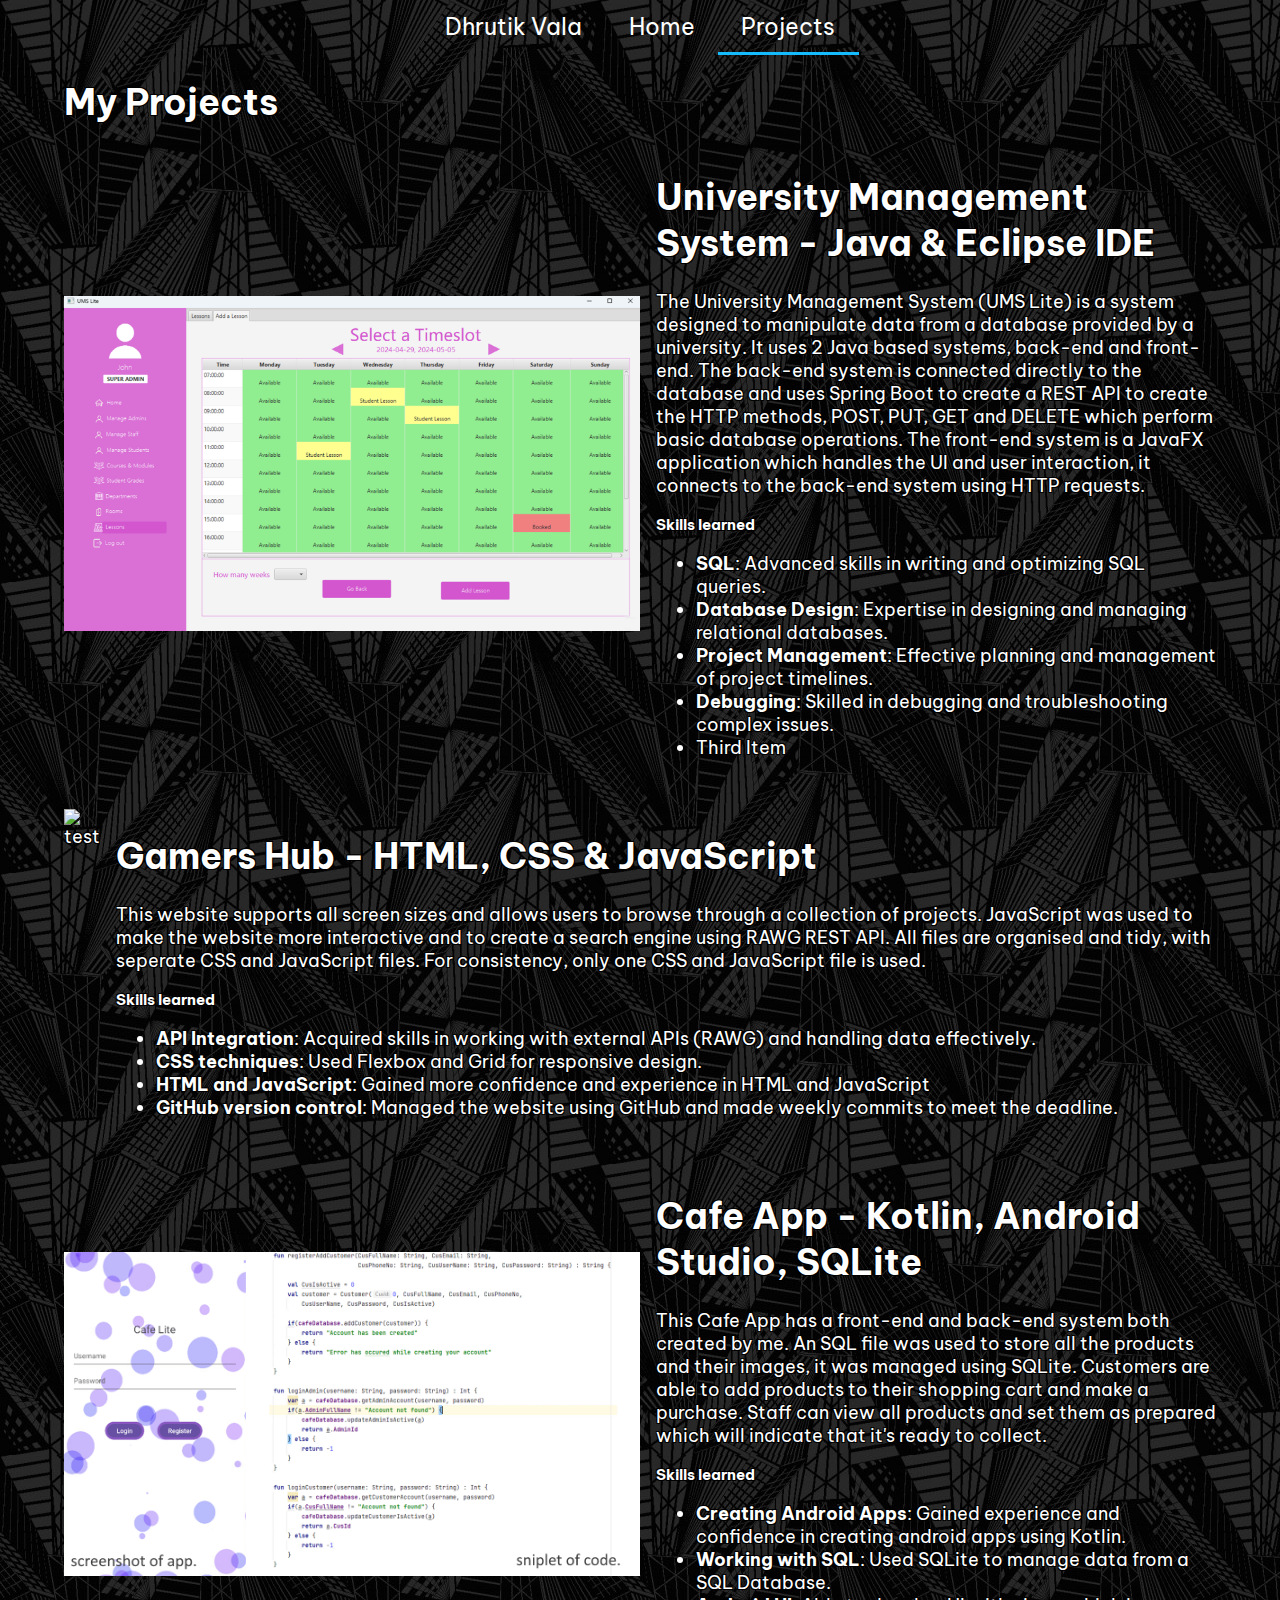
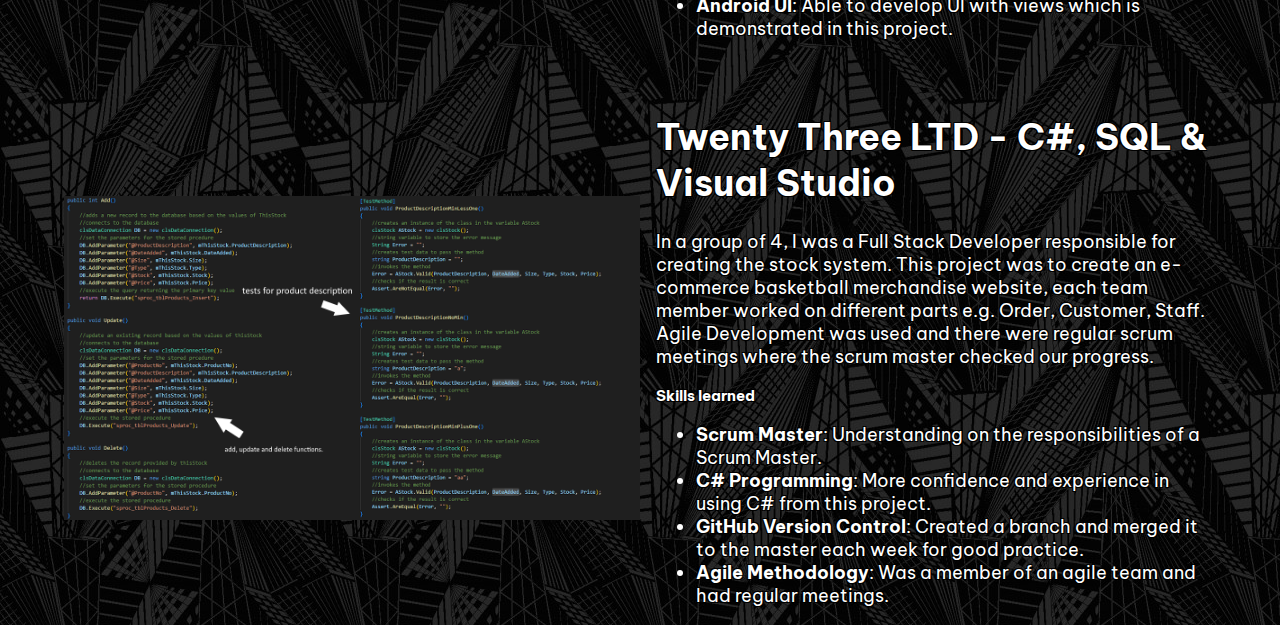
==== projects.html @ 438a1006 "Uploaded my portfolio website files" ====
<!doctype html>
<html lang="en">

<head>
  <meta charset="utf-8">
  <meta name="viewport" content="width=device-width, initial-scale=1.0">
  <title>P2658896</title>
  <link rel="stylesheet" href="css/styles.css">
</head>

<body>
  <div id="menuToggler">&#8801;</div>
  <nav id="menu">
    <a>Dhrutik Vala</a>
    <a href="index.html">Home</a>
    <a class="selectedPage">Projects</a>
  </nav>
  <main class="projectsMain">
    <h1>My Projects</h1>
    <div class="projectGrids">
      <article class="projectGrid">      
        <div class="projectText">
          <img src="images\UMS Lite.png" alt="test" class="projectGridImage">
          <div>
            <h1>University Management System - Java & Eclipse IDE</h1>
            <p>The University Management System (UMS Lite) is a system designed to manipulate data from a database provided by a university.
               It uses 2 Java based systems, back-end and front-end.
                The back-end system is connected directly to the database and uses Spring Boot to create a REST API to create the HTTP methods,
                POST, PUT, GET and DELETE which perform basic database operations. The front-end system is a JavaFX application which handles the UI and user interaction,
                it connects to the back-end system using HTTP requests.</p>
            <h2>Skills learned</h2>
            <ul>
              <li><b>SQL</b>: Advanced skills in writing and optimizing SQL queries.</li>              
              <li><b>Database Design</b>: Expertise in designing and managing relational databases.</li>
              <li><b>Project Management</b>: Effective planning and management of project timelines.</li>
              <li><b>Debugging</b>: Skilled in debugging and troubleshooting complex issues.</li>              
              <li>Third Item</li>     
            </ul>
          </div>       
        </div>
      </article>
      <article class="projectGrid">
        <div class="projectText">
          <img src="images\gamers Hub.png" alt="test" class="projectGridImage">
          <div>           
            <h1>Gamers Hub - HTML, CSS & JavaScript</h1>
            <p>This website supports all screen sizes and allows users to browse through a collection of projects. 
              JavaScript was used to make the website more interactive and to create a search engine 
              using RAWG REST API. All files are organised and tidy, with seperate CSS and JavaScript files.
              For consistency, only one CSS and JavaScript file is used.</p>
            <h2>Skills learned</h2>
            <ul>
              <li><b>API Integration</b>: Acquired 
                skills in working with external APIs (RAWG) and 
                handling data effectively.</li>              
              <li><b>CSS techniques</b>: Used Flexbox and Grid for responsive design. </li>
              <li><b>HTML and JavaScript</b>: Gained more confidence and experience in HTML and JavaScript</li>
              <li><b>GitHub version control</b>: Managed the website using GitHub and made weekly commits to meet the deadline.</li>     
            </ul>
          </div>       
        </div>
      </article>
      <article class="projectGrid">
        <div class="projectText">
          <img src="images\cafe app.png" alt="test" class="projectGridImage">
          <div>           
            <h1>Cafe App - Kotlin, Android Studio, SQLite</h1>
            <p>This Cafe App has a front-end and back-end system both created by me. An SQL file was used to store all the products and their images, it was managed using SQLite.
              Customers are able to add products to their shopping cart and make a purchase.
              Staff can view all products and set them as prepared which will indicate that it's ready to collect.
            </p>
            <h2>Skills learned</h2>
            <ul>
              <li><b>Creating Android Apps</b>: Gained experience and confidence in creating android apps using Kotlin.</li>              
              <li><b>Working with SQL</b>: Used SQLite to manage data from a SQL Database.</li>
              <li><b>Android UI</b>: Able to develop UI with views which is demonstrated in this project.</li>    
            </ul>
          </div>       
        </div>
      </article>
      <article class="projectGrid">
        <div class="projectText">
          <img src="images\Twenty Three LTD.png" alt="test" class="projectGridImage">
          <div>           
            <h1>Twenty Three LTD - C#, SQL & Visual Studio</h1>
            <p>In a group of 4, I was a Full Stack Developer responsible for creating the stock system. 
              This project was to create an e-commerce basketball merchandise website, each team member worked on different parts e.g. Order, Customer, Staff.
              Agile Development was used and there were regular scrum meetings where the scrum master checked our progress.
            </p>
            <h2>Skills learned</h2>
            <ul>
              <li><b>Scrum Master</b>: Understanding on the responsibilities of a Scrum Master.</li>              
              <li><b>C# Programming</b>: More confidence and experience in using C# from this project. </li>
              <li><b>GitHub Version Control</b>: Created a branch and merged it to the master each week for good practice.</li>   
              <li><b>Agile Methodology</b>: Was a member of an agile team and had regular meetings. </li> 
            </ul>
          </div>       
        </div>
      </article>
    </div>
  </main>
  <script src="js/scripts.js"></script>
</body>

</html>
---- css/styles.css ----
@import url('https://fonts.googleapis.com/css2?family=Be+Vietnam+Pro:ital,wght@0,100;0,200;0,300;0,400;0,500;0,600;0,700;0,800;0,900;1,100;1,200;1,300;1,400;1,500;1,600;1,700;1,800;1,900&family=New+Amsterdam&display=swap" rel="stylesheet');

body {
	font-family: "Be Vietnam Pro", sans-serif;
	font-weight: 400;
	font-style: normal;
	font-size: large;
	color: white;
	margin: 0;
	background: url('../images/background.png');

}

.homeText {
	text-align: center;
	margin: 2em;
}

.descriptionText h1,
.descriptionText h3 {
	margin: 0;
}

.descriptionText {
	margin-bottom: 20px;
}

.homeButton {
	margin-top: 100px;
	padding: 0.5em 3em;
	background-color: rgb(121, 192, 250);
	color: white;
	border: none;
	border-radius: 5px;
	font-size: 1em;
	cursor: pointer;
}

.homeButton {
	text-decoration: none;
}


#menuToggler {
	position: absolute;
	top: 0.5rem;
	right: 0.5rem;
	background-color: rgb(176, 217, 250);
	color: white;
	font-size: 40px;
	text-align: left;
	line-height: 1em;
	padding: 0 1rem;
	z-index: 2;
}

.selectedPage {
	border-bottom: 3px solid rgb(20, 187, 253);
}

nav {
	position: fixed;
	width: 100vw;
	height: 100vh;
	top: 0;
	display: flex;
	flex-direction: column;
	opacity: 0;
	transform: translateX(100vw);
	transition: transform 0.4s, opacity 0.6s;
	z-index: 1;
}

nav a {
	font-size: 2em;
	text-decoration: none;
	padding: 0.5em 1em;
	color: white;
	text-align: center;
	flex-grow: 1;
}

nav .title {
	font-weight: bold;
}

nav.open {
	background-color: rgb(176, 217, 250);
	transition: transform 0.4s, opacity 0.2s;
	transform: none;
	opacity: 1;
}

nav.open .selectedPage {
	border-bottom: transparent;
}

nav a:hover {
	color: #57a9ec;
}

main {
	/*text-align: center;*/
	text-shadow:
		-1px -1px 0 #000,
		1px -1px 0 #000,
		-1px 1px 0 #000,
		1px 1px 0 #000;

}

main section {

	margin: 0em;
	padding: 2.5em;
	padding-top: 5em;
	padding-bottom: 5em;

}

.grids {
	display: grid;
	grid-template-columns: repeat(auto-fit, minmax(300px, 1fr));
	gap: 2rem;

}

.grid {
	display: grid;
	grid-template-columns: auto 1fr;
	position: relative;
}

.gridImage {
	position: absolute;
	top: 0;
	left: 0;
	width: 100%;
	height: 100%;
	object-fit: cover;
}

.gridText {
	position: absolute;
	bottom: 0;
	left: 0;
	background-color: rgba(255, 255, 255, 0.7);
	padding: 10px;
}

.projectsMain {
	gap: 2em;
}

.description {
	display: flex;
	align-items: flex-start;
	flex-direction: column;
	padding: 0;
	padding-top: 2em;
	margin-left: 20px;
	flex: 1;
	padding-bottom: 2em;
}

.projectsTitle,
.projectsDescription {
	margin: 0;
	padding: 0;
	color: white;
}

.projectsDescription {
	max-width: 800px;
	text-align: left;
}

.projectGrids {
	display: grid;
	grid-template-rows: repeat(auto-fit, minmax(200px, 1fr));
	gap: 2rem;
	padding: 0;
}

.projectText {
	display: flex;
	gap: 1rem;
	font-size: small;
}

.projectGrid h2 {
	font-size: 15px;
}

.projectGrid {
	display: grid;
	grid-template-rows: auto 1fr;
	position: relative;
	max-width: 100%;
}

.projectGridImage {
	max-width: 50%;
	max-height: 100%;
	object-fit: contain;
}

.listOfprojects {
	display: grid;
	grid-template-columns: repeat(auto-fit, minmax(150px, 1fr));
	padding: 0;
	gap: 1em;
	margin-top: 1em;
}

.projectGridsColumn {
	display: grid;
	grid-template-rows: repeat(auto-fit, minmax(150px, 1fr));
	padding: 0;
	gap: 1em;
	margin: 0;
}

.projectGridColumn {
	display: grid;
	grid-template-columns: 1fr 1fr;
	padding: 1px;
}

.projectGridColumnImage {
	display: flex;
	width: 100px;
}

.projectGridColumn a {
	display: flex;
	align-items: center;
	text-decoration: none;
	color: white;
	grid-column: 1/-1;
	max-width: 500px;
	font-size: 15px;
	gap: 1em;
}

.projectGridColumn:hover .projectGridColumnImage {
	filter: brightness(50%);
}

/* TABLET STYLES */

@media screen and (min-width: 500px) {

	/* applies to screens wider than 499px */

	.projectsMain {
		padding-left: 0%;
		padding-right: 0%;
	}
}

@media screen and (max-width: 750px) {
	.projectGrids {
		grid-template-rows: repeat(auto-fit, minmax(150px, 1fr));
	}
}

@media screen and (max-width: 960px) {
	.listOfprojects {
		grid-template-columns: repeat(auto-fit, minmax(300px, 1fr));
	}

	.projectsMain h1 {
		font-size: 22px;
	}
}

@media screen and (max-width: 501px) {
	.resultGrid {
		width: 216px;
		height: 121.5px;
		display: grid;
		grid-template-columns: auto 1fr;
		position: relative;
	}

	.projectsMain {
		padding-left: 0%;
		padding-right: 0%;
	}
}

@media screen and (min-width: 1200px) {

	/* applies to screens wider than 1199px */
	nav {
		display: flex;
		flex-direction: row;
		transform: none;
		opacity: 1;
		height: auto;
		position: static;
		justify-content: center;
	}

	nav a {
		font-size: 1.3em;
		flex-grow: 0;
	}

	#menuToggler {
		display: none;
	}

	.projectText {
		font-size: large;
	}

}

/* DESKTOP STYLES */

@media screen and (min-width: 420px) {

	/* applies to screens wider than 999px */

	.showcasedprojectImages {
		display: flex;
		flex-direction: row;
		gap: 2em;
	}

	.projectsMain {
		padding-left: 5%;
		padding-right: 5%;
	}
}
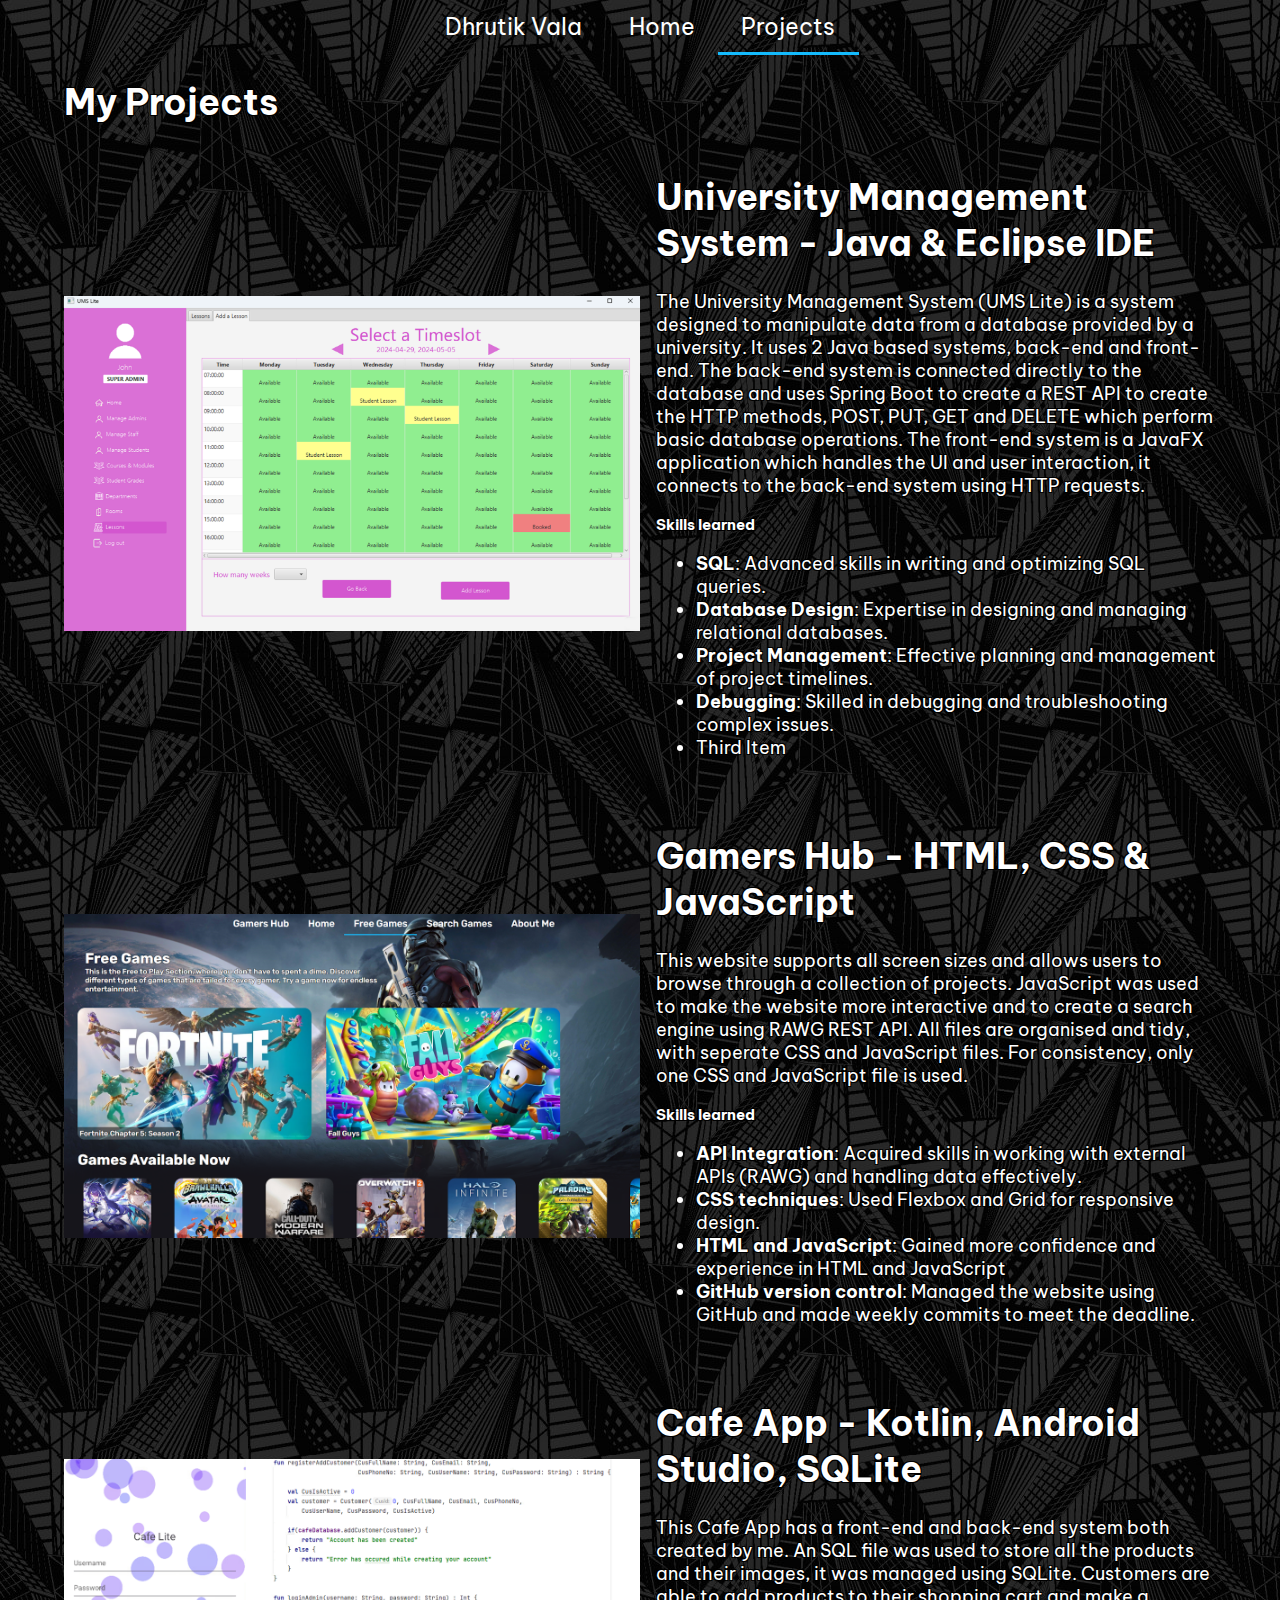
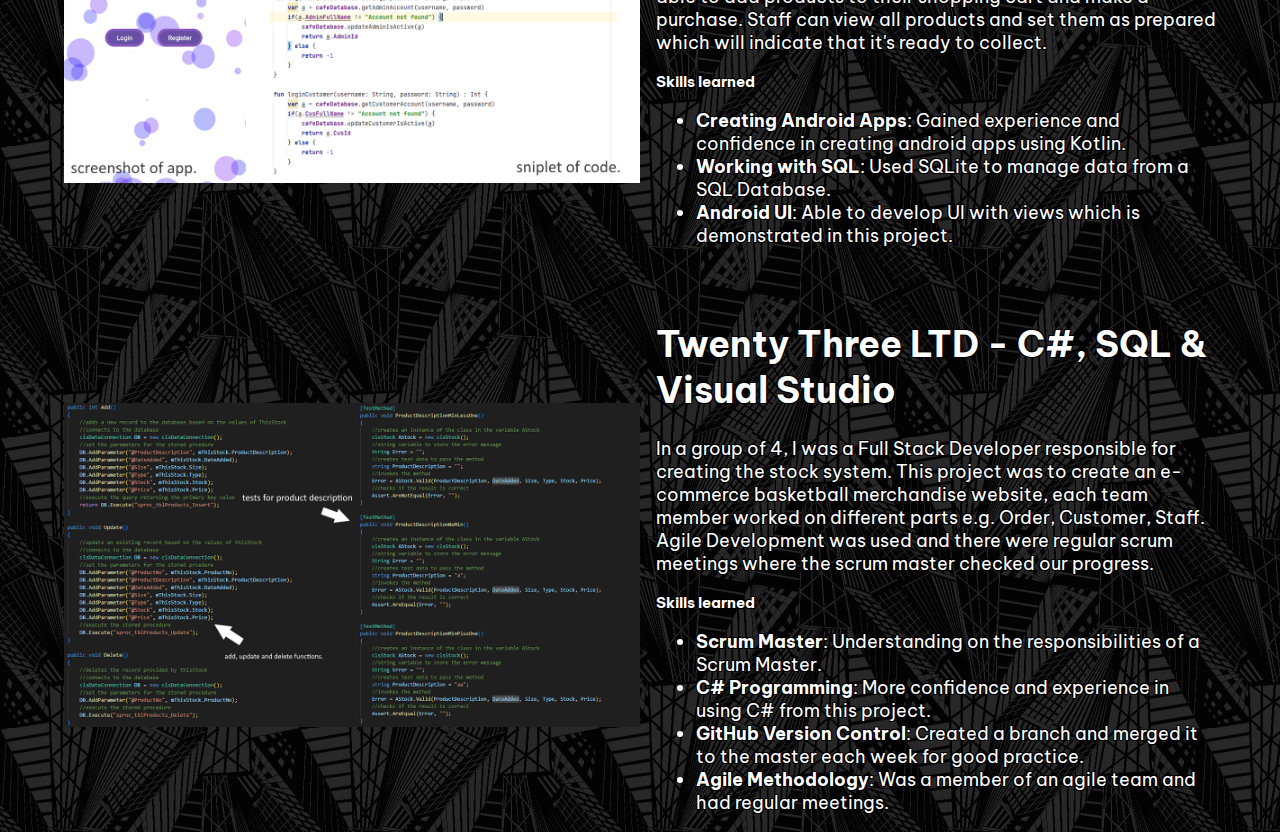
==== commit c1d73f59: "Update projects.html" ====
--- a/projects.html
+++ b/projects.html
@@ -41,7 +41,7 @@
       </article>
       <article class="projectGrid">
         <div class="projectText">
-          <img src="images\gamers Hub.png" alt="test" class="projectGridImage">
+          <img src="images\Gamers Hub.png" alt="test" class="projectGridImage">
           <div>           
             <h1>Gamers Hub - HTML, CSS & JavaScript</h1>
             <p>This website supports all screen sizes and allows users to browse through a collection of projects. 
@@ -102,4 +102,4 @@
   <script src="js/scripts.js"></script>
 </body>
 
-</html>+</html>
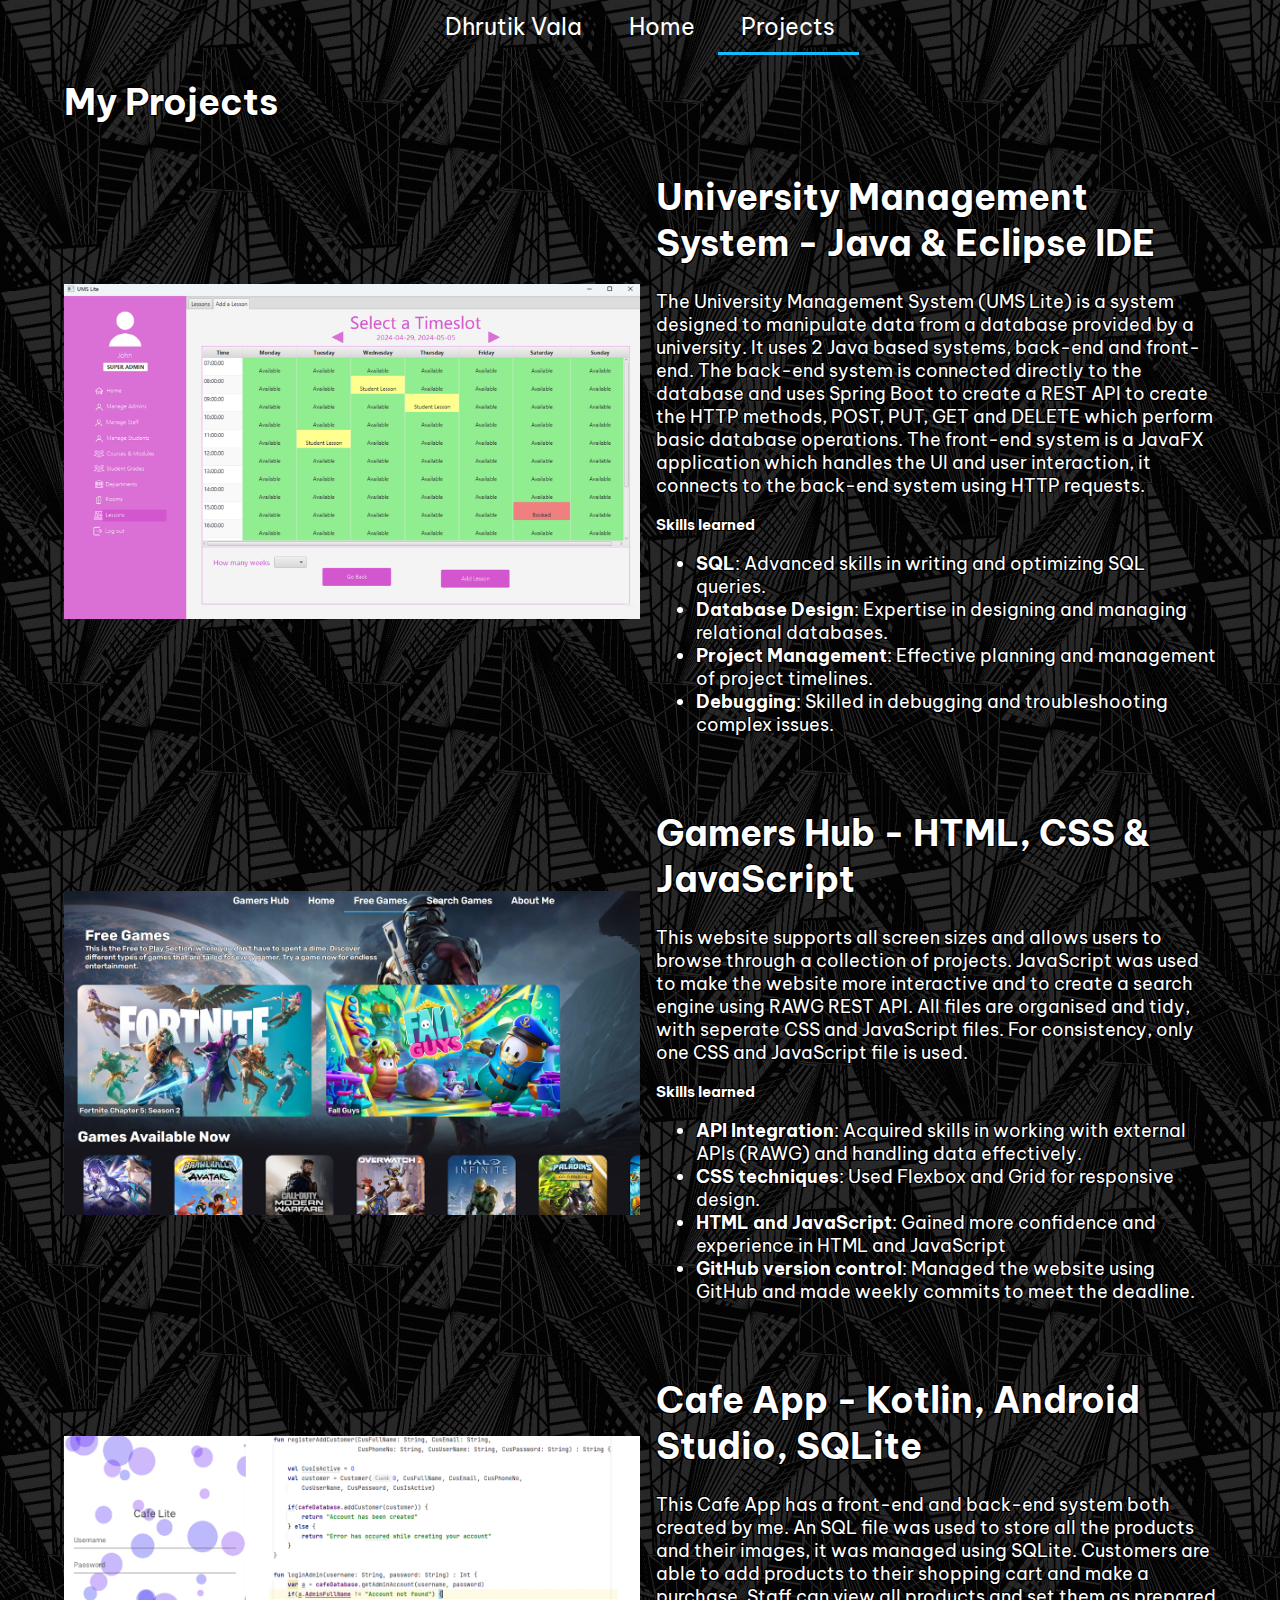
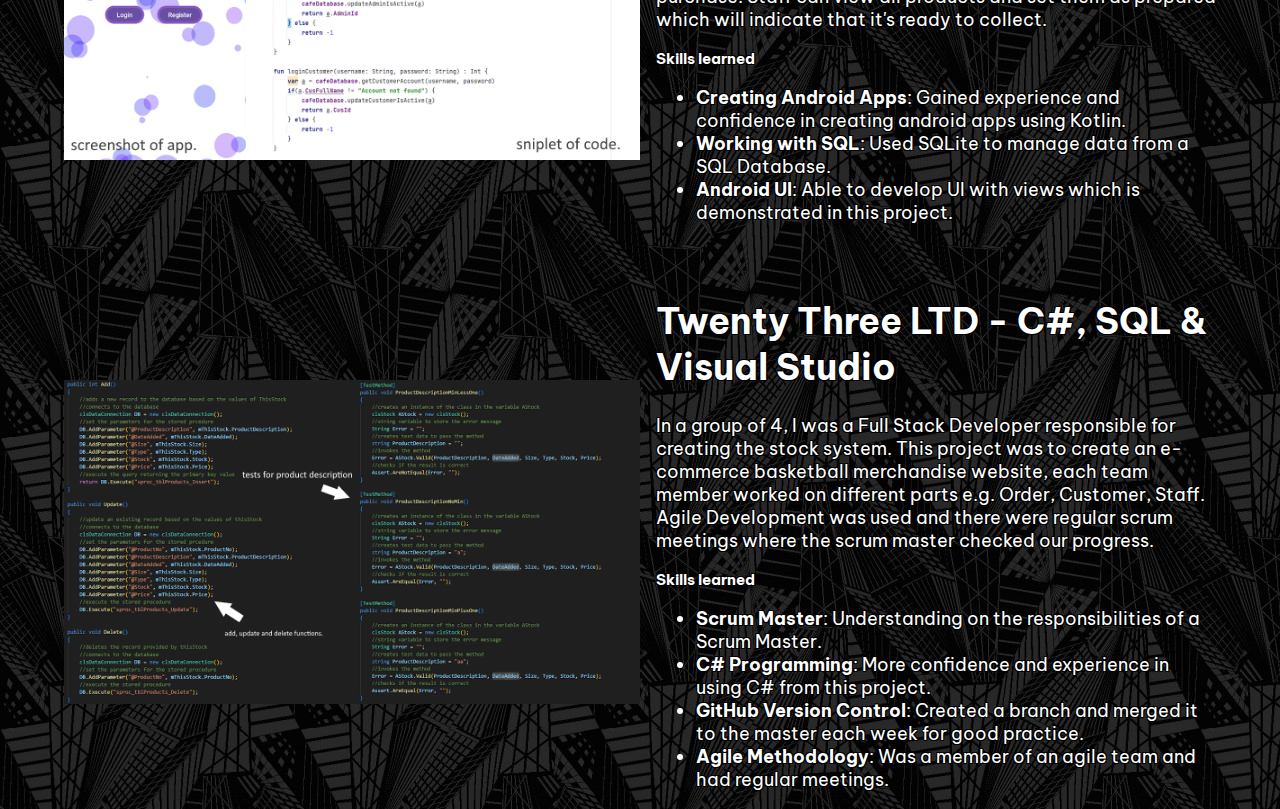
==== commit a89ffd1f: "Update projects.html" ====
--- a/projects.html
+++ b/projects.html
@@ -4,7 +4,7 @@
 <head>
   <meta charset="utf-8">
   <meta name="viewport" content="width=device-width, initial-scale=1.0">
-  <title>P2658896</title>
+  <title>Dhrutik Vala</title>
   <link rel="stylesheet" href="css/styles.css">
 </head>
 
@@ -33,8 +33,7 @@
               <li><b>SQL</b>: Advanced skills in writing and optimizing SQL queries.</li>              
               <li><b>Database Design</b>: Expertise in designing and managing relational databases.</li>
               <li><b>Project Management</b>: Effective planning and management of project timelines.</li>
-              <li><b>Debugging</b>: Skilled in debugging and troubleshooting complex issues.</li>              
-              <li>Third Item</li>     
+              <li><b>Debugging</b>: Skilled in debugging and troubleshooting complex issues.</li>                  
             </ul>
           </div>       
         </div>
--- a/css/styles.css
+++ b/css/styles.css
@@ -318,6 +318,20 @@
 
 }
 
+@media screen and (max-width: 950px) {
+	.projectText {
+		display: grid;
+		margin: 1em;
+		font-size: 10px;
+	}
+
+	.projectGridImage {
+		max-width: 100%;
+
+		object-fit: contain;
+	}
+}
+
 /* DESKTOP STYLES */
 
 @media screen and (min-width: 420px) {
@@ -334,4 +348,17 @@
 		padding-left: 5%;
 		padding-right: 5%;
 	}
+}
+
+/* MOBILE STYLES */
+
+@media screen and (max-width: 447px) {
+	.descriptionText {
+		font-size: 15px;
+	}
+
+	.homeButton {
+		margin-top: 100px;
+		padding: 0.5em 1em;
+	}
 }